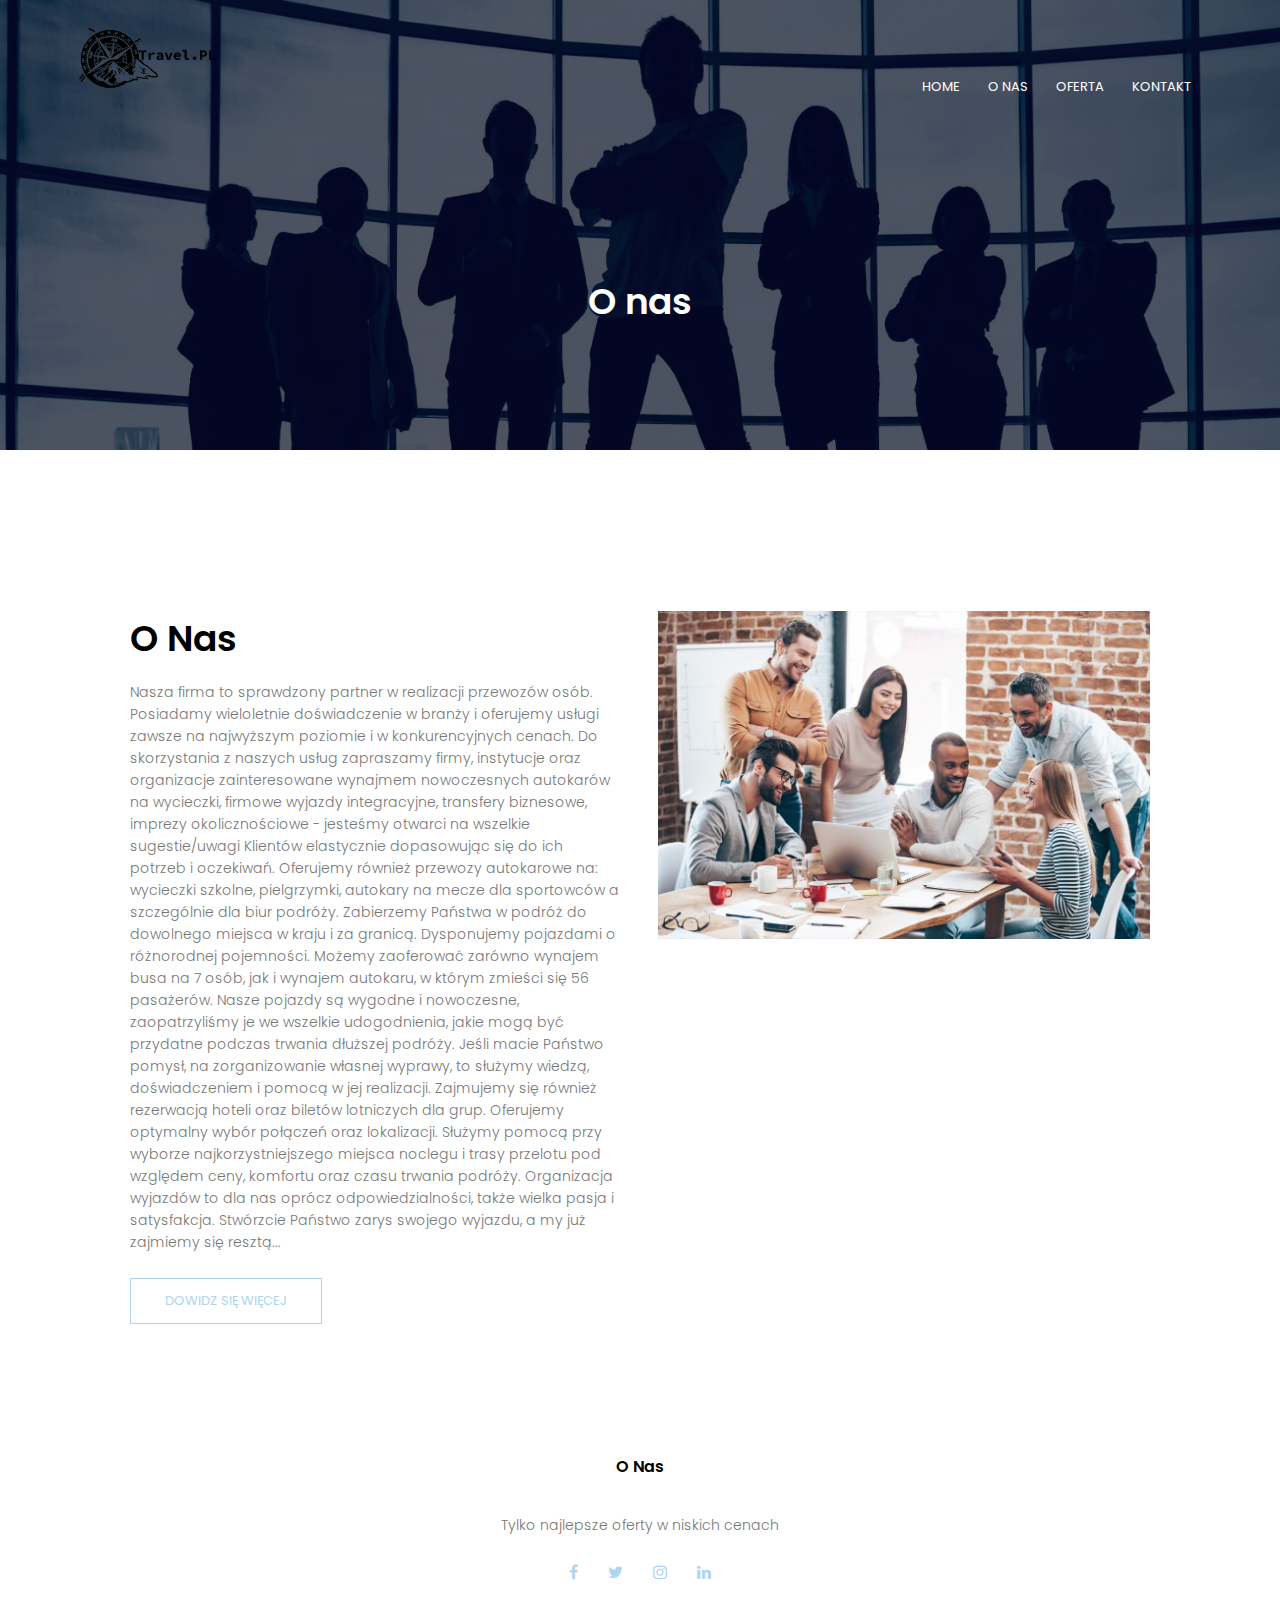
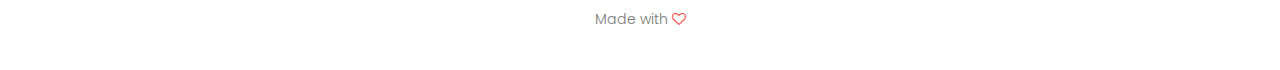
==== about.html @ 32664ced "First adding" ====
﻿<!DOCTYPE html>
<html>
<head>
    <meta name="viewport" content="with=device-width, initial-scale=1.0">
    <title>Travel company</title>
    <link rel="stylesheet" href="style.css">
    <link rel="preconnect" href="https://fonts.googleapis.com">
    <link rel="preconnect" href="https://fonts.gstatic.com" crossorigin>
    <link href="https://fonts.googleapis.com/css2?family=Poppins:wght@100;200;300;600;700&display=swap" rel="stylesheet">
    <link rel="stylesheet" href="font-awesome/css/font-awesome.min.css">

</head>
<body>
    <section class="sub-header">
        <nav>
            <a href="index.html"><img src="images/logo.png"></a>
            <div class="nav-links" id="navLinks">
                <i class="fa fa-times" onclick="hideMenu()"></i>
                <ul>
                    <li><a href="index.html">HOME</a></li>
                    <li><a href="about.html">O NAS</a></li>
                    <li><a href="oferta.html">OFERTA</a></li>
                    <li><a href="contact.html">KONTAKT</a></li>
                </ul>
            </div>
            <i class="fa fa-bars" onclick="showMenu()"></i>
        </nav>
        
        <h1>O nas</h1>
    </section>

    <section class="about-us">
        <div class="row">
            <div class="about-col">
                <h1>O Nas</h1>
                <p>
                    Nasza firma to sprawdzony partner w realizacji przewozów osób. Posiadamy wieloletnie doświadczenie w branży i oferujemy usługi zawsze na najwyższym poziomie i w konkurencyjnych cenach.

                    Do skorzystania z naszych usług zapraszamy firmy, instytucje oraz organizacje zainteresowane wynajmem nowoczesnych autokarów na wycieczki, firmowe wyjazdy integracyjne, transfery biznesowe, imprezy okolicznościowe - jesteśmy otwarci na wszelkie sugestie/uwagi Klientów elastycznie dopasowując się do ich potrzeb i oczekiwań.

                    Oferujemy również przewozy autokarowe na: wycieczki szkolne, pielgrzymki, autokary na mecze dla sportowców a szczególnie dla biur podróży. Zabierzemy Państwa w podróż do dowolnego miejsca w kraju i za granicą. Dysponujemy pojazdami o różnorodnej pojemności. Możemy zaoferować zarówno wynajem busa na 7 osób, jak i wynajem autokaru, w którym zmieści się 56 pasażerów. Nasze pojazdy są wygodne i nowoczesne, zaopatrzyliśmy je we wszelkie udogodnienia, jakie mogą być przydatne podczas trwania dłuższej podróży.

                    Jeśli macie Państwo pomysł, na zorganizowanie własnej wyprawy, to służymy wiedzą, doświadczeniem i pomocą w jej realizacji.

                    Zajmujemy się również rezerwacją hoteli oraz biletów lotniczych dla grup. Oferujemy optymalny wybór połączeń oraz lokalizacji. Służymy pomocą przy wyborze najkorzystniejszego miejsca noclegu i trasy przelotu pod względem ceny, komfortu oraz czasu trwania podróży.

                    Organizacja wyjazdów to dla nas oprócz odpowiedzialności, także wielka pasja i satysfakcja.

                    Stwórzcie Państwo zarys swojego wyjazdu, a my już zajmiemy się resztą...
                </p>
                <a href="oferta.html" class="hero-btn red-btn">DOWIDZ SIĘ WIĘCEJ</a>
            </div>
            <div class="about-col">
                <img src="images/team2.jpeg">
            </div>
        </div>
    </section>

    <section class="footer">
        <h4>O Nas</h4>
        <p>
            Tylko najlepsze oferty w niskich cenach
        </p>
        <div class="icons">
            <i class="fa fa-facebook"></i>
            <i class="fa fa-twitter"></i>
            <i class="fa fa-instagram"></i>
            <i class="fa fa-linkedin"></i>
        </div>
        <p>Made with <i class="fa fa-heart-o"></i></p>
    </section>
    <script>
        var navLinks = document.getElementById("navLinks");
        function showMenu() {
            navLinks.style.right = "0";
        }

        function hideMenu() {
            navLinks.style.right = "-200px";
        }
    </script>


</body>
</html>
---- style.css ----
*{
	margin: 0;
	padding: 0;
	font-family: 'Poppins', sans-serif;
}
.header {
	min-height: 100vh;
	width: 100%;
	background-image: linear-gradient(rgba(4,9,30,0.7),rgba(4,9,30,0.7)), url(images/title.png);
	background-position: center;
	background-size: cover;
	position: relative;
}
nav {
	display: flex;
	padding: 2% 6%;
	justify-content: space-between;
	align-items: center;
}
nav img {
	width: 150px;
}
.nav-links {
	flex: 1;
	text-align: right;
}

.nav-links ul li {
	list-style: none;
	display: inline-block;
	padding: 8px 12px;
	position: relative;
}

.nav-links ul li a{
	color: #fff;
	text-decoration: none;
	font-size: 13px;
}

.nav-links ul li::after {
	content: '';
	width: 0%;
	height: 2px;
	background: #AED4EF;
	display: block;
	margin: auto;
	transition: 0.5s;
}

.nav-links ul li:hover::after {
	width: 100%;
}

.text-box {
	width: 90%;
	color: #fff;
	position: absolute;
	top: 50%;
	left: 50%;
	transform: translate(-50%, -50%);
	text-align: center;
}

.text-box h1 {
	font-size: 62px;
}

.text-box p {
	margin: 10px 0 40px;
	font-size: 14px;
	color: #fff;
}

.hero-btn {
	display: inline-block;
	text-decoration: none;
	color: #fff;
	border: 1px solid #fff;
	padding: 12px 34px;
	font-size: 13px;
	background: transparent;
	position: relative;
	cursor: pointer;
}

.hero-btn:hover {
	border: 1px solid #AED4EF;
	background: #AED4EF;
	transition: 1s;
}

nav .fa{
	display: none;
}

@media(max-width: 700px){
	.text-box h1 {
		font-size: 20px;
	}
	.nav-links ul li {
		display: block;
	}
    .nav-links {
        position: fixed;
        background: #AED4EF;
        height: 100vh;
        width: 200px;
        top: 0;
        right: -200px;
        text-align: left;
        z-index: 2;
        transition: 1s;
    }
	nav .fa{
		display: block;
		color: #fff;
		margin: 10px;
		font-size: 22px;
		cursor: pointer;
	}
	.nav-links ul{
		padding: 30px;
	}
}

/*-----Travels------*/

.course {
	width: 80%;
	margin: auto;
	text-align: center;
	padding-top: 100px;
}

h1 {
	font-size: 36px;
	font-weight: 600;
}

p{
	color: #777;
	font-size: 14px;
	font-weight: 300;
	line-height: 22px;
	padding: 10px;
}

.row {
	margin-top: 5%;
	display: flex;
	justify-content: space-between;
}

.course-col {
    flex-basis: 31%;
    background: #D4EDFF;
    border-radius: 10px;
    margin-bottom: 5%;
    padding: 20px 12px;
    box-sizing: border-box;
    transition: 0.5s;
}

h3 {
    text-align: center;
    font-weight: 600;
    margin: 10px 0;
}

.course-col:hover {
    box-shadow: 0 0 20px 0px rgba(0,0,0,0.2);
}

@media(max-width: 700px) {
    .row {
        flex-direction: column;
    }
}

.campus {
    width: 80%;
    margin: auto;
    text-align: center;
    padding-top: 50px;
}

.campus-col {
    flex-basis: 32%;
    border-radius: 10px;
    margin-bottom: 30px;
    position: relative;
    overflow: hidden;
}

.campus-col img {
    width: 100%;
    display: block;
}

.layer {
    background: transparent;
    height: 100%;
    width: 100%;
    position: absolute;
    top: 0;
    left: 0;
    transition: 0.5s;
}

.layer:hover {
    background: rgba(174,212,239,0.7);
}

.layer h3 {
    width: 100%;
    font-weight: 500;
    color: #fff;
    font-size: 26px;
    bottom: 0;
    left: 50%;
    transform: translateX(-50%);
    position: absolute;
    opacity: 0;
    transition: 0.5s;
}
.layer:hover h3 {
    bottom: 49%;
    opacity: 1;
}

.facilities {
    width: 80%;
    margin: auto;
    text-align: center;
    padding-top: 100px;
}

.facilities-col {
    flex-basis: 31%;
    border-radius: 10px;
    margin-bottom: 5%;
    text-align: left;
}

.facilities-col img {
    width: 100%;
    border-radius: 10px;
}

.facilities-col p {
    padding: 0;
}

.facilities-col h3 {
    margin-top: 16px;
    margin-bottom: 15px;
    text-align: left;
}

.testimonials {
    width: 80%;
    margin: auto;
    padding-top: 100px;
    text-align: center;
}

.testimonial-col {
    flex-basis: 44%;
    border-radius: 10px;
    margin-bottom: 5%;
    text-align: left;
    background: #D4EDFF;
    padding: 25px;
    cursor: pointer;
    display: flex;
}

.testimonial-col img {
    height: 40px;
    margin-left: 5px;
    margin-right: 30px;
    border-radius: 50%;
}

.testimonial-col p {
    padding: 0;
}

.testimonial-col h3 {
    margin-top: 15px;
    text-align: left;
}

.testimonial-col .fa {
    color: #f44336;
}

@media(max-width: 700px) {
    .testimonial-col img {
        margin-left: 0px;
        margin-right: 15px;
        
    }

}



.cta {
    margin: 100px auto;
    width: 80%;
    background-image: linear-gradient(rgba(0,0,0,0.7),rgba(0,0,0,0.7)),url(images/callc.jpg);
    background-position: center;
    background-size: cover;
    border-radius: 10px;
    text-align: center;
    padding: 100px 0;
}

.cta h1 {
    color: #fff;
    margin-bottom: 40px;
    padding: 0;
}

@media(max-width: 700px) {
    .cta h1 {
        font-size: 24px;
    }
}

.footer {
    width: 100%;
    text-align: center;
    padding: 30px 0;
}

.footer h4 {
    margin-bottom: 25px;
    margin-top: 20px;
    font-weight: 600;
}

.icons .fa {
    color: #AED4EF;
    margin: 0 13px;
    cursor: pointer;
    padding: 18px 0;
}

.fa-heart-o {
    color: #f44336;
}

.sub-header {
    height: 50vh;
    width: 100%;
    background-image: linear-gradient(rgba(4,9,30,0.7),rgba(4,9,30,0.7)),url(images/team.jpg);
    background-position: center;
    background-size: cover;
    text-align: center;
    color: #fff;
}

.sub-header h1 {
    margin-top: 100px;
}

.about-us {
    width: 80%;
    margin: auto;
    padding-top: 80px;
    padding-bottom: 50px;
}

.about-col {
    flex-basis: 48%;
    padding: 30px 2px;
}

.about-col img {
    width: 100%;
}

.about-col h1 {
    padding-top: 0;
}

.about-col p {
    padding: 15px 0 25px;
}

.red-btn {
    border: 1px solid #AED4EF;
    background: transparent;
    color: #AED4EF;
}

.red-btn:hover {
    color: #fff;
}

/*blog content*/

.blog-content {
    width: 80%;
    margin: auto;
    padding: 60px 0;
}

.blog-left {
    flex-basis: 40%;

}

.blog-left img {
    width: 100%;

}

.blog-left h2 {
    color: #222;
    font-weight: 600;
    margin: 30px 0;
}

.blog-left p {
    color: #999;
    padding: 0;
}

.blog-right {
    flex-basis: 32%;
}

.blog-right h3 {
    background: #AED4EF;
    color: #fff;
    padding: 7px 0;
    font-size: 16px;
    margin-bottom: 20px;
}

.blog-right div {
    display: flex;
    align-items: center;
    justify-content: space-between;
    color: #555;
    padding: 8px;
    box-sizing: border-box;
}

.comment-box {
    border: 1px solid #ccc;
    margin: 50px 0;
    padding: 10px 20px;
}

.comment-box h3 {
    text-align: left;

}

.comment-form input, .comment-form textarea {
    width: 100%;
    padding: 10px;
    margin: 15px 0;
    box-sizing: border-box;
    border: none;
    outline: none;
    background: #f0f0f0;
}

.comment-form button {
    margin: 10px 0;
}

@media(max-width:700px) {
    .sub-header h1 {
        font-size: 24px;
    }
}


/*contact us*/

.sub-header-cont {
    height: 50vh;
    width: 100%;
    background-image: linear-gradient(rgba(4,9,30,0.7),rgba(4,9,30,0.7)),url(images/map.jpg);
    background-position: center;
    background-size: cover;
    text-align: center;
    color: #fff;
}

.sub-header-cont h1 {
    margin-top: 100px;
}

.location {
    width: 80%;
    margin: auto;
    padding: 80px 0;
}

.location iframe {
    width: 100%;

}

.contact-us {
    width: 80%;
    margin: auto;
}

.contact-col {
    flex-basis: 48%;
    margin-bottom: 30px;
}

.contact-col div {
    display: flex;
    align-items: center;
    margin-bottom: 40px;
}

.contact-col div .fa {
    font-size: 28px;
    color: #AED4EF;
    margin: 10px;
    margin-right: 30px;
}

.contact-col div p {
    padding: 0;
}

.contact-col div h5 {
    font-size: 20px;
    margin-bottom: 5px;
    color: #555;
    font-weight: 400;
}

.contact-col input, .contact-col textarea {
    width: 100%;
    padding: 15px;
    margin-bottom: 17px;
    outline: none;
    border: 1px solid #ccc;
    box-sizing: border-box;
}

/*Niemcy*/

.sub-header-niem {
    height: 50vh;
    width: 100%;
    background-image: linear-gradient(rgba(4,9,30,0.7),rgba(4,9,30,0.7)),url(images/grflag.png);
    background-position: center;
    background-size: cover;
    text-align: center;
    color: #fff;
}

.sub-header-niem h1 {
    margin-top: 100px;
}

.wrapper {
    height: 350px;
    margin: 100px auto 0;
    position: relative;
    width: 700px;
}

.slider {
    background-color: #ddd;
    height: inherit;
    overflow: hidden;
    position: relative;
    width: inherit;
    -webkit-box-shadow: 0 0 20px rgba(0, 0, 0, .5);
    -moz-box-shadow: 0 0 20px rgba(0, 0, 0, .5);
    -o-box-shadow: 0 0 20px rgba(0, 0, 0, .5);
    box-shadow: 0 0 20px rgba(0, 0, 0, .5);
}

.wrapper > input {
    display: none;
}

.slides {
    height: inherit;
    position: absolute;
    width: inherit;
}

.slide1 {
    background-image: url(images/gr1.jpg);
}

.slide2 {
    background-image: url(images/gr2.jpg);
}

.slide3 {
    background-image: url(images/gr3.jpg);
}

.slide4 {
    background-image: url(images/gr4.jpg);
}

.slide5 {
    background-image: url(images/gr5.jpg);
}

.wrapper .controls {
	left: 50%;
	margin-left: -98px;
	position: absolute;
}

.wrapper label {
	cursor: pointer;
	display: inline-block;
	height: 8px;
	margin: 25px 12px 0 16px;
	position: relative;
	width: 8px;
	-webkit-border-radius: 50%;
	-moz-border-radius: 50%;
	-o-border-radius: 50%;
	border-radius: 50%;
}

.wrapper label:after {
	border: 2px solid #ddd;
	content: " ";
	display: block;
	height: 12px;
	left: -4px;
	position: absolute;
	top: -4px;
	width: 12px;
	-webkit-border-radius: 50%;
	-moz-border-radius: 50%;
	-o-border-radius: 50%;
	border-radius: 50%;
}

.wrapper label {
	cursor: pointer;
	display: inline-block;
	height: 8px;
	margin: 25px 12px 0 16px;
	position: relative;
	width: 8px;
	-webkit-border-radius: 50%;
	-moz-border-radius: 50%;
	-o-border-radius: 50%;
	border-radius: 50%;
	-webkit-transition: background ease-in-out .5s;
	-moz-transition: background ease-in-out .5s;
	-o-transition: background ease-in-out .5s;
	transition: background ease-in-out .5s;
}

.wrapper label:hover, 
#slide1:checked ~ .controls label:nth-of-type(1),
#slide2:checked ~ .controls label:nth-of-type(2),
#slide3:checked ~ .controls label:nth-of-type(3),
#slide4:checked ~ .controls label:nth-of-type(4),
#slide5:checked ~ .controls label:nth-of-type(5) {
	background: #ddd;
}

.slides {
    height: inherit;
    opacity: 0;
    position: absolute;
    width: inherit;
    z-index: 0;
    -webkit-transform: scale(1.5);
    -moz-transform: scale(1.5);
    -o-transform: scale(1.5);
    transform: scale(1.5);
    -webkit-transition: transform ease-in-out .5s, opacity ease-in-out .5s;
    -moz-transition: transform ease-in-out .5s, opacity ease-in-out .5s;
    -o-transition: transform ease-in-out .5s, opacity ease-in-out .5s;
    transition: transform ease-in-out .5s, opacity ease-in-out .5s;
}

#slide1:checked ~ .slider > .slide1,
#slide2:checked ~ .slider > .slide2,
#slide3:checked ~ .slider > .slide3,
#slide4:checked ~ .slider > .slide4,
#slide5:checked ~ .slider > .slide5 {
    opacity: 1;
    z-index: 1;
    -webkit-transform: scale(1);
    -moz-transform: scale(1);
    -o-transform: scale(1);
    transform: scale(1);
}

@media(max-width: 800px) {
    .wrapper {
        width: 300px;
    }

    .slide1 {
        background-image: url(images/gr11.jpg);
    }
    .slide2 {
        background-image: url(images/gr22.jpg);
    }
    .slide3 {
        background-image: url(images/gr3.jpg);
    }
    .slide4 {
        background-image: url(images/gr44.jpg);
    }
    .slide5 {
        background-image: url(images/gr55.jpg);
    }
}

/*Francja*/

.sub-header-fr {
    height: 50vh;
    width: 100%;
    background-image: linear-gradient(rgba(4,9,30,0.7),rgba(4,9,30,0.7)),url(images/frflag.png);
    background-position: center;
    background-size: cover;
    text-align: center;
    color: #fff;
}

    .sub-header-fr h1 {
        margin-top: 100px;
    }

.wrapper {
    height: 350px;
    margin: 100px auto 0;
    position: relative;
    width: 700px;
}

.slider {
    background-color: #ddd;
    height: inherit;
    overflow: hidden;
    position: relative;
    width: inherit;
    -webkit-box-shadow: 0 0 20px rgba(0, 0, 0, .5);
    -moz-box-shadow: 0 0 20px rgba(0, 0, 0, .5);
    -o-box-shadow: 0 0 20px rgba(0, 0, 0, .5);
    box-shadow: 0 0 20px rgba(0, 0, 0, .5);
}

.wrapper > input {
    display: none;
}

.slides {
    height: inherit;
    position: absolute;
    width: inherit;
}

.slidefr1 {
    background-image: url(images/fr1.jpg);
}

.slidefr2 {
    background-image: url(images/fr2.jpg);
}

.slidefr3 {
    background-image: url(images/fr3.jpg);
}

.slidefr4 {
    background-image: url(images/fr4.jpg);
}

.slidefr5 {
    background-image: url(images/fr5.jpg);
}

.wrapper .controls {
    left: 50%;
    margin-left: -98px;
    position: absolute;
}

.wrapper label {
    cursor: pointer;
    display: inline-block;
    height: 8px;
    margin: 25px 12px 0 16px;
    position: relative;
    width: 8px;
    -webkit-border-radius: 50%;
    -moz-border-radius: 50%;
    -o-border-radius: 50%;
    border-radius: 50%;
}

    .wrapper label:after {
        border: 2px solid #ddd;
        content: " ";
        display: block;
        height: 12px;
        left: -4px;
        position: absolute;
        top: -4px;
        width: 12px;
        -webkit-border-radius: 50%;
        -moz-border-radius: 50%;
        -o-border-radius: 50%;
        border-radius: 50%;
    }

.wrapper label {
    cursor: pointer;
    display: inline-block;
    height: 8px;
    margin: 25px 12px 0 16px;
    position: relative;
    width: 8px;
    -webkit-border-radius: 50%;
    -moz-border-radius: 50%;
    -o-border-radius: 50%;
    border-radius: 50%;
    -webkit-transition: background ease-in-out .5s;
    -moz-transition: background ease-in-out .5s;
    -o-transition: background ease-in-out .5s;
    transition: background ease-in-out .5s;
}

    .wrapper label:hover,
    #slide1:checked ~ .controls label:nth-of-type(1),
    #slide2:checked ~ .controls label:nth-of-type(2),
    #slide3:checked ~ .controls label:nth-of-type(3),
    #slide4:checked ~ .controls label:nth-of-type(4),
    #slide5:checked ~ .controls label:nth-of-type(5) {
        background: #ddd;
    }

.slides {
    height: inherit;
    opacity: 0;
    position: absolute;
    width: inherit;
    z-index: 0;
    -webkit-transform: scale(1.5);
    -moz-transform: scale(1.5);
    -o-transform: scale(1.5);
    transform: scale(1.5);
    -webkit-transition: transform ease-in-out .5s, opacity ease-in-out .5s;
    -moz-transition: transform ease-in-out .5s, opacity ease-in-out .5s;
    -o-transition: transform ease-in-out .5s, opacity ease-in-out .5s;
    transition: transform ease-in-out .5s, opacity ease-in-out .5s;
}

#slidefr1:checked ~ .slider > .slidefr1,
#slidefr2:checked ~ .slider > .slidefr2,
#slidefr3:checked ~ .slider > .slidefr3,
#slidefr4:checked ~ .slider > .slidefr4,
#slidefr5:checked ~ .slider > .slidefr5 {
    opacity: 1;
    z-index: 1;
    -webkit-transform: scale(1);
    -moz-transform: scale(1);
    -o-transform: scale(1);
    transform: scale(1);
}

@media(max-width: 800px) {

    .slidefr1 {
        background-image: url(images/fr11.jpg);
    }
    .slidefr2 {
        background-image: url(images/fr22.jpg);
    }
    .slidefr3 {
        background-image: url(images/fr33.jpg);
    }
    .slidefr4 {
        background-image: url(images/fr44.jpg);
    }
    .slidefr5 {
        background-image: url(images/fr55.jpg);
    }
}

/*Czechy*/

.sub-header-cz {
    height: 50vh;
    width: 100%;
    background-image: linear-gradient(rgba(4,9,30,0.7),rgba(4,9,30,0.7)),url(images/czflag.png);
    background-position: left;
    background-size: cover;
    text-align: center;
    color: #fff;
}

    .sub-header-cz h1 {
        margin-top: 100px;
    }

.wrapper {
    height: 350px;
    margin: auto;
    position: relative;
    width: 700px;
    
    /*display: flex;*/
}

.slider {
    background-color: #ddd;
    background-size: cover;
    height: inherit;
    overflow: hidden;
    position: relative;
    width: inherit;
    -webkit-box-shadow: 0 0 20px rgba(0, 0, 0, .5);
    -moz-box-shadow: 0 0 20px rgba(0, 0, 0, .5);
    -o-box-shadow: 0 0 20px rgba(0, 0, 0, .5);
    box-shadow: 0 0 20px rgba(0, 0, 0, .5);
}

.wrapper > input {
    display: none;
}

.slides {
    height: inherit;
    position: absolute;
    width: inherit;
}

.slidecz1 {
    background-image: url(images/cz1.jpg);
    max-width: 100%;
    height: auto;
    width: auto
}

.slidecz2 {
    background-image: url(images/cz2.jpg);
    background-size: cover;
}

.slidecz3 {
    background-image: url(images/cz3.jpg);
    background-size: cover;
}

.slidecz4 {
    background-image: url(images/cz4.jpg);
    background-size: cover;
}

.slidecz5 {
    background-image: url(images/cz5.jpg);
    background-size: cover;
}

.wrapper .controls {
    left: 50%;
    margin-left: -98px;
    position: absolute;
}

.wrapper label {
    cursor: pointer;
    display: inline-block;
    height: 8px;
    margin: 25px 12px 0 16px;
    position: relative;
    width: 8px;
    -webkit-border-radius: 50%;
    -moz-border-radius: 50%;
    -o-border-radius: 50%;
    border-radius: 50%;
}

    .wrapper label:after {
        border: 2px solid #ddd;
        content: " ";
        display: block;
        height: 12px;
        left: -4px;
        position: absolute;
        top: -4px;
        width: 12px;
        -webkit-border-radius: 50%;
        -moz-border-radius: 50%;
        -o-border-radius: 50%;
        border-radius: 50%;
    }

.wrapper label {
    cursor: pointer;
    display: inline-block;
    height: 8px;
    margin: 25px 12px 0 16px;
    position: relative;
    width: 8px;
    -webkit-border-radius: 50%;
    -moz-border-radius: 50%;
    -o-border-radius: 50%;
    border-radius: 50%;
    -webkit-transition: background ease-in-out .5s;
    -moz-transition: background ease-in-out .5s;
    -o-transition: background ease-in-out .5s;
    transition: background ease-in-out .5s;
}

    .wrapper label:hover,
    #slide1:checked ~ .controls label:nth-of-type(1),
    #slide2:checked ~ .controls label:nth-of-type(2),
    #slide3:checked ~ .controls label:nth-of-type(3),
    #slide4:checked ~ .controls label:nth-of-type(4),
    #slide5:checked ~ .controls label:nth-of-type(5) {
        background: #ddd;
        background-size: cover;
    }

.slides {
    height: inherit;
    opacity: 0;
    position: absolute;
    width: inherit;
    z-index: 0;
    -webkit-transform: scale(1.5);
    -moz-transform: scale(1.5);
    -o-transform: scale(1.5);
    transform: scale(1.5);
    -webkit-transition: transform ease-in-out .5s, opacity ease-in-out .5s;
    -moz-transition: transform ease-in-out .5s, opacity ease-in-out .5s;
    -o-transition: transform ease-in-out .5s, opacity ease-in-out .5s;
    transition: transform ease-in-out .5s, opacity ease-in-out .5s;
}

#slidecz1:checked ~ .slider > .slidecz1,
#slidecz2:checked ~ .slider > .slidecz2,
#slidecz3:checked ~ .slider > .slidecz3,
#slidecz4:checked ~ .slider > .slidecz4,
#slidecz5:checked ~ .slider > .slidecz5 {
    opacity: 1;
    z-index: 1;
    -webkit-transform: scale(1);
    -moz-transform: scale(1);
    -o-transform: scale(1);
    transform: scale(1);
}

@media(max-width: 800px) {
    .wrapper {
        width: 300px;
        
    }

    .slidecz1 {
        background-image: url(images/cz11.jpg);
        
    }
    .slidecz2 {
        background-image: url(images/cz22.jpg);
    }
    .slidecz3 {
        background-image: url(images/cz33.jpg);
    }
    .slidecz4 {
        background-image: url(images/cz44.jpg);
    }
    .slidecz5 {
        background-image: url(images/cz55.jpg);
    }
}

/*Oferta*/

.sub-header-of {
    height: 50vh;
    width: 100%;
    background-image: linear-gradient(rgba(4,9,30,0.7),rgba(4,9,30,0.7)),url(images/oferta.png);
    background-position: center;
    background-size: cover;
    text-align: center;
    color: #fff;
}

.sub-header-of h1 {
    margin-top: 100px;
}
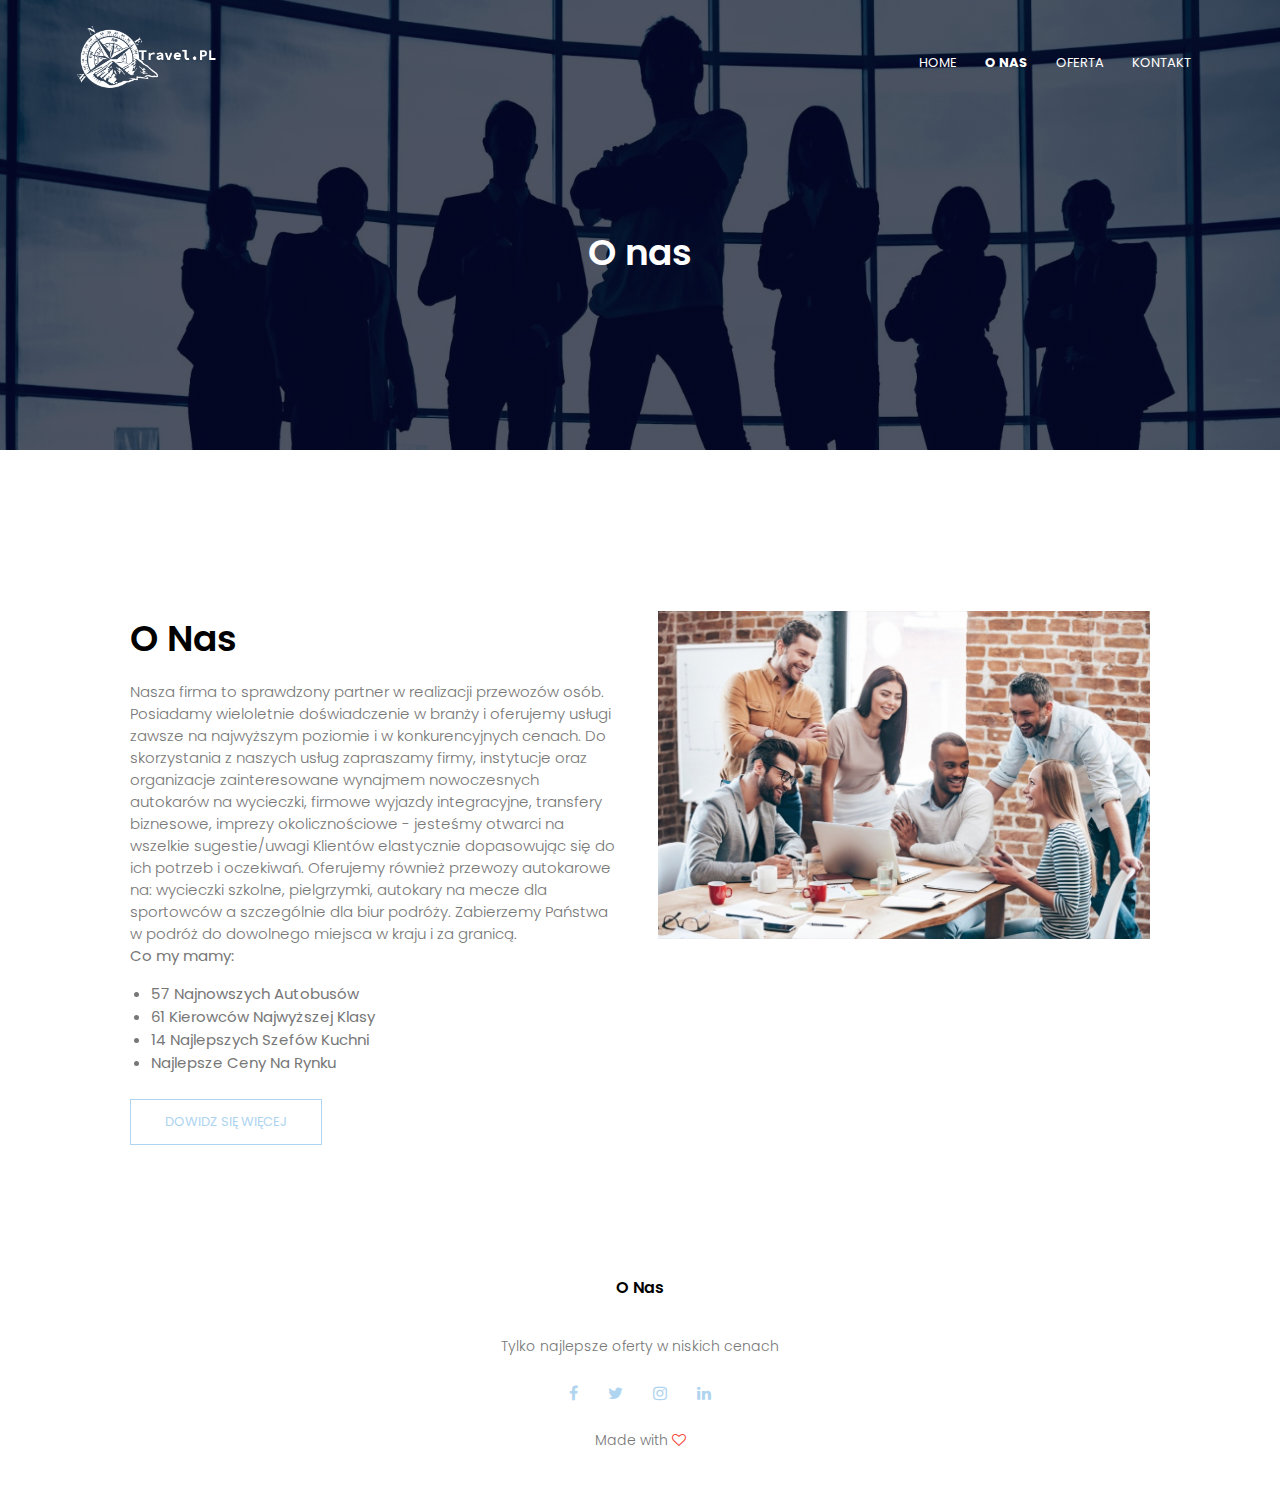
==== commit 1d3793f4: "Secont commit" ====
--- a/about.html
+++ b/about.html
@@ -18,7 +18,7 @@
                 <i class="fa fa-times" onclick="hideMenu()"></i>
                 <ul>
                     <li><a href="index.html">HOME</a></li>
-                    <li><a href="about.html">O NAS</a></li>
+                    <li><a href="about.html"><b>O NAS</b></a></li>
                     <li><a href="oferta.html">OFERTA</a></li>
                     <li><a href="contact.html">KONTAKT</a></li>
                 </ul>
@@ -35,19 +35,16 @@
                 <h1>O Nas</h1>
                 <p>
                     Nasza firma to sprawdzony partner w realizacji przewozów osób. Posiadamy wieloletnie doświadczenie w branży i oferujemy usługi zawsze na najwyższym poziomie i w konkurencyjnych cenach.
+                    Do skorzystania z naszych usług zapraszamy firmy, instytucje oraz organizacje zainteresowane wynajmem nowoczesnych autokarów na wycieczki, firmowe wyjazdy integracyjne, transfery biznesowe, imprezy okolicznościowe - jesteśmy otwarci na wszelkie sugestie/uwagi Klientów elastycznie dopasowując się do ich potrzeb i oczekiwań.
+                    Oferujemy również przewozy autokarowe na: wycieczki szkolne, pielgrzymki, autokary na mecze dla sportowców a szczególnie dla biur podróży. Zabierzemy Państwa w podróż do dowolnego miejsca w kraju i za granicą.<br><b> Co my mamy: </b><br>
 
-                    Do skorzystania z naszych usług zapraszamy firmy, instytucje oraz organizacje zainteresowane wynajmem nowoczesnych autokarów na wycieczki, firmowe wyjazdy integracyjne, transfery biznesowe, imprezy okolicznościowe - jesteśmy otwarci na wszelkie sugestie/uwagi Klientów elastycznie dopasowując się do ich potrzeb i oczekiwań.
-
-                    Oferujemy również przewozy autokarowe na: wycieczki szkolne, pielgrzymki, autokary na mecze dla sportowców a szczególnie dla biur podróży. Zabierzemy Państwa w podróż do dowolnego miejsca w kraju i za granicą. Dysponujemy pojazdami o różnorodnej pojemności. Możemy zaoferować zarówno wynajem busa na 7 osób, jak i wynajem autokaru, w którym zmieści się 56 pasażerów. Nasze pojazdy są wygodne i nowoczesne, zaopatrzyliśmy je we wszelkie udogodnienia, jakie mogą być przydatne podczas trwania dłuższej podróży.
-
-                    Jeśli macie Państwo pomysł, na zorganizowanie własnej wyprawy, to służymy wiedzą, doświadczeniem i pomocą w jej realizacji.
-
-                    Zajmujemy się również rezerwacją hoteli oraz biletów lotniczych dla grup. Oferujemy optymalny wybór połączeń oraz lokalizacji. Służymy pomocą przy wyborze najkorzystniejszego miejsca noclegu i trasy przelotu pod względem ceny, komfortu oraz czasu trwania podróży.
-
-                    Organizacja wyjazdów to dla nas oprócz odpowiedzialności, także wielka pasja i satysfakcja.
-
-                    Stwórzcie Państwo zarys swojego wyjazdu, a my już zajmiemy się resztą...
                 </p>
+                <ul>
+                    <li>57 Najnowszych Autobusów</li>
+                    <li>61 Kierowców Najwyższej Klasy</li>
+                    <li>14 Najlepszych Szefów Kuchni</li>
+                    <li>Najlepsze Ceny Na Rynku</li>
+                </ul>
                 <a href="oferta.html" class="hero-btn red-btn">DOWIDZ SIĘ WIĘCEJ</a>
             </div>
             <div class="about-col">
--- a/style.css
+++ b/style.css
@@ -125,8 +125,8 @@
 }
 
 /*-----Travels------*/
-
-.course {
+/**/
+.ofert {
 	width: 80%;
 	margin: auto;
 	text-align: center;
@@ -152,7 +152,7 @@
 	justify-content: space-between;
 }
 
-.course-col {
+.ofert-col {
     flex-basis: 31%;
     background: #D4EDFF;
     border-radius: 10px;
@@ -168,7 +168,7 @@
     margin: 10px 0;
 }
 
-.course-col:hover {
+.ofert-col:hover {
     box-shadow: 0 0 20px 0px rgba(0,0,0,0.2);
 }
 
@@ -178,14 +178,14 @@
     }
 }
 
-.campus {
+.travel {
     width: 80%;
     margin: auto;
     text-align: center;
     padding-top: 50px;
 }
 
-.campus-col {
+.travel-col {
     flex-basis: 32%;
     border-radius: 10px;
     margin-bottom: 30px;
@@ -193,7 +193,7 @@
     overflow: hidden;
 }
 
-.campus-col img {
+.travel-col img {
     width: 100%;
     display: block;
 }
@@ -233,7 +233,7 @@
     width: 80%;
     margin: auto;
     text-align: center;
-    padding-top: 100px;
+    padding-top: 30px;
 }
 
 .facilities-col {
@@ -261,7 +261,7 @@
 .testimonials {
     width: 80%;
     margin: auto;
-    padding-top: 100px;
+    padding-top: 30px;
     text-align: center;
 }
 
@@ -388,7 +388,15 @@
 }
 
 .about-col p {
-    padding: 15px 0 25px;
+    padding: 15px 0 0px;
+    font-size: 15px;
+}
+
+.about-col ul{
+    padding: 15px 21px 25px;
+    font-size: 15px;
+    color: #777;
+
 }
 
 .red-btn {
@@ -403,38 +411,38 @@
 
 /*blog content*/
 
-.blog-content {
+.local-content {
     width: 80%;
     margin: auto;
-    padding: 60px 0;
-}
-
-.blog-left {
+    padding: 10px 0;
+}
+
+.local-left {
     flex-basis: 40%;
 
 }
 
-.blog-left img {
-    width: 100%;
-
-}
-
-.blog-left h2 {
+.local-left img {
+    width: 100%;
+
+}
+
+.local-left h2 {
     color: #222;
     font-weight: 600;
     margin: 30px 0;
 }
 
-.blog-left p {
+.local-left p {
     color: #999;
     padding: 0;
 }
 
-.blog-right {
+.local-right {
     flex-basis: 32%;
 }
 
-.blog-right h3 {
+.local-right h3 {
     background: #AED4EF;
     color: #fff;
     padding: 7px 0;
@@ -442,7 +450,7 @@
     margin-bottom: 20px;
 }
 
-.blog-right div {
+.local-right div {
     display: flex;
     align-items: center;
     justify-content: space-between;
